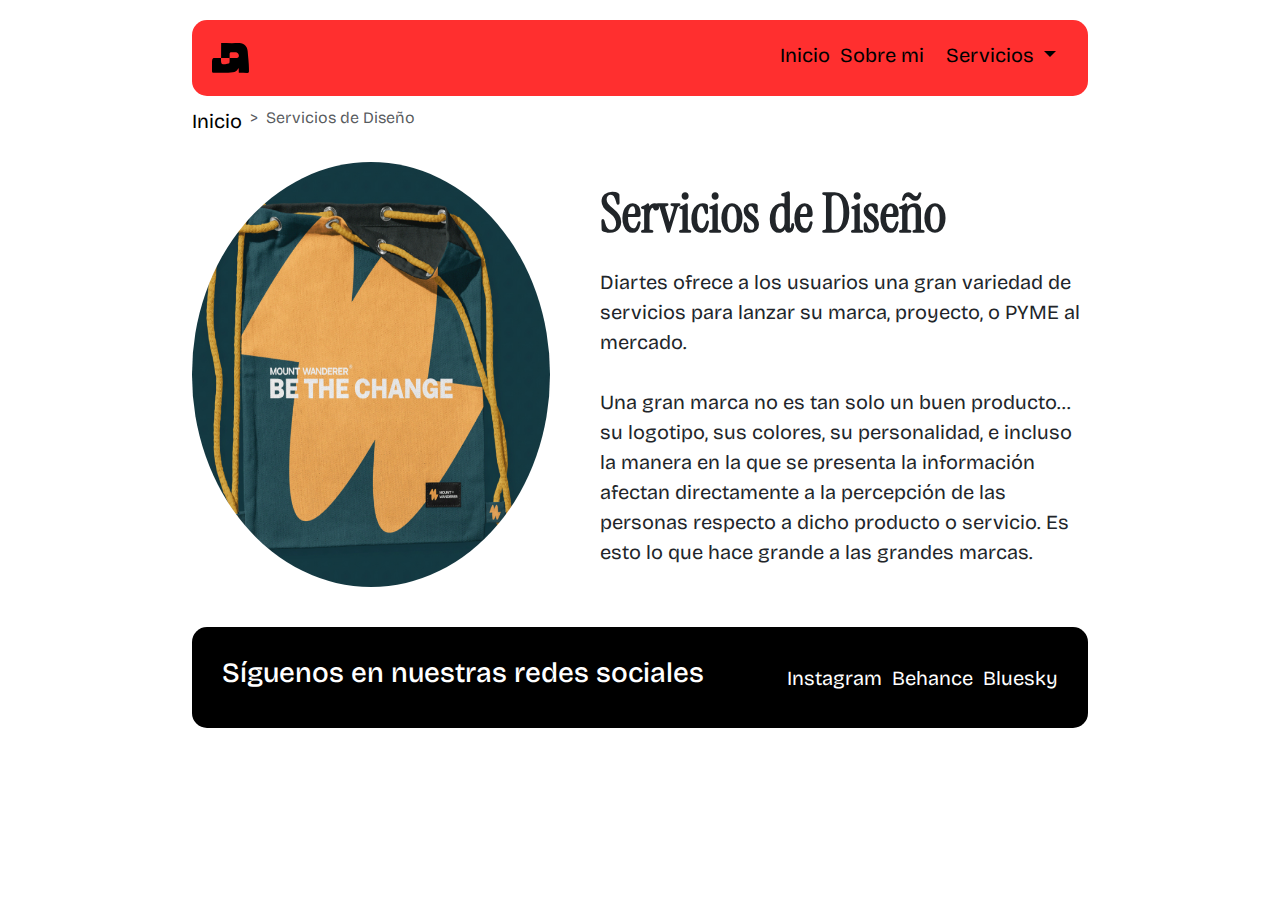
==== pages/diseno.html @ b11bd723 "First Commit" ====
<!DOCTYPE html>

<html lang="en">
<head>
    <meta charset="UTF-8">
    <meta name="viewport" content="width=device-width, initial-scale=1.0">
    <title>Servicio de Diseño</title>
    <link rel="preconnect" href="https://fonts.googleapis.com">
    <link rel="preconnect" href="https://fonts.gstatic.com" crossorigin>
    <link href="https://fonts.googleapis.com/css2?family=Instrument+Serif:ital@0;1&display=swap" rel="stylesheet">
    <link rel="preconnect" href="https://fonts.googleapis.com">
        <link rel="preconnect" href="https://fonts.gstatic.com" crossorigin>
    <link href="https://fonts.googleapis.com/css2?family=Bricolage+Grotesque:opsz,wght@12..96,200..800&display=swap" rel="stylesheet">
    <link href="https://cdn.jsdelivr.net/npm/bootstrap@5.3.3/dist/css/bootstrap.min.css" rel="stylesheet" integrity="sha384-QWTKZyjpPEjISv5WaRU9OFeRpok6YctnYmDr5pNlyT2bRjXh0JMhjY6hW+ALEwIH" crossorigin="anonymous">
    <link rel="stylesheet" href='../css/style.css'>
</head>

<body>

  <header>
    <img class="logo_header" src="../imgs/diartes_vector.svg" alt="Logo de Diartes">
    <nav>
        <ul>
          <li><a href="../index.html">Inicio</a></li>
          <li><a href="../pages/sobremi.html">Sobre mi</a></li>
            <li><div class="dropdown">
              <button class="btn dropdown-toggle" type="button" data-bs-toggle="dropdown" aria-expanded="false">
                Servicios
              </button>
              <ul class="dropdown-menu">
                <li><a class="dropdown-item" href="../pages/diseno.html">Diseño gráfico</a></li>
                <li><a class="dropdown-item" href="../pages/progweb.html">Diseño Web</a></li>
                <li><a class="dropdown-item" href="../pages/tienda.html">Tienda</a></li>
              </ul>
            </div></li>
          </ul>
      </nav>
  </header>

    <!-- Miguitas de pancito -->
    <nav style="--bs-breadcrumb-divider: '>';" aria-label="breadcrumb">
        <ol class="breadcrumb">
          <li class="breadcrumb-item"><a href="../index.html">Inicio</a></li>
          <li class="breadcrumb-item active" aria-current="page">Servicios de Diseño</li>
        </ol>
      </nav>

      <main>
        <div class="img_texto">
          <img class="img_articulo" src="../imgs/servicios/serv_diseno.jpg" alt="Imagen de Diartes">
          <div class="txt_articulo">
            <h1>Servicios de Diseño</h1>
            <p>Diartes ofrece a los usuarios una gran variedad de servicios para lanzar su marca, proyecto, o PYME al mercado. 
            <br>
            <br>
            Una gran marca no es tan solo un buen producto... su logotipo, sus colores, su personalidad, e incluso la manera en la que se presenta la información afectan directamente a la percepción de las personas respecto a dicho producto o servicio. Es esto lo que hace grande a las grandes marcas.
            </p>
          </div>
        </div>
      </main>


      <footer>
        <h3>Síguenos en nuestras redes sociales</h2>
        <nav>
            <ul>
              <li><a href="https://www.instagram.com/diartes.cl/">Instagram</a></li>
              <li><a href="https://www.behance.net/benjamnencina3">Behance</a></li>
              <li><a href="https://bsky.app/profile/bentheredoneart.bsky.social">Bluesky</a></li>
            </ul>
          </nav>
      </footer>

      <script src="https://cdn.jsdelivr.net/npm/bootstrap@5.3.3/dist/js/bootstrap.bundle.min.js" integrity="sha384-YvpcrYf0tY3lHB60NNkmXc5s9fDVZLESaAA55NDzOxhy9GkcIdslK1eN7N6jIeHz" crossorigin="anonymous"></script>

</body>

</html>
---- css/style.css ----
/* Estilos generales */

* {
    font-family: "Bricolage Grotesque", serif;
    padding: 0;
    margin: 0;
}

ul {
    list-style: none;
    padding: 0;
    margin: 0;
    display: flex;
    justify-content: end; 
    gap: 10px; 
}

nav ul li {
    display: inline;
}

body {
    background-color: white;
    margin: 20px auto;
    width: 70%;
}


/* Estilos tipográficos */

h1 {
    font-family: "Instrument Serif", serif;
    font-weight: bolder;
    font-size: 54px;
    margin: 20px 0;
}

h2 {
    font-family: "Instrument Serif", serif;
    font-weight: bolder;
    font-size: 32px;
    margin: 20px 0;
}

h3 {
    margin-right: 20px;
}

p {
    font-size: 20px;
    margin: 20px 0;
}


a {
    font-family: "Bricolage Grotesque", serif;
    text-decoration: none;
    color: black;
    font-size: 20px;
}



/* Estilos header */

header {
    display: flex;
    justify-content: space-between; 
    align-items: center; 
    background-color: rgb(255, 47, 47);
    padding: 20px;
    border-radius: 15px;
}

nav {
    text-align: center; 
}

.logo_header {
    height: 30px; /* Este número es puro ojímetro */
    filter: invert();
}

.hero_img {
    width: 100%;
}

/* Estilos footer */

footer {
    display: flex;
    justify-content: space-between; 
    align-items: center; 
    background-color: rgb(0, 0, 0);
    margin-top: 40px;
    padding: 30px;
    border-radius: 15px;
    color: white;
}

footer a {
    color: white;
}

/* Estilos categorías */

.categorias {
    display: flex;
    justify-content: space-evenly;
    gap: 4px;
}

.categorias a {
    flex: 1;
}

/* Estilos botones */

.action_button {
    background-color: rgb(255, 47, 47);
    width: 100%;
    padding: 10px 15px;
    border: none;
    border-radius: 24px;
    color: white;
    font-size: 18px;
}

.action_button:hover {
    background-color: rgb(255, 76, 76);
}

.dropdown button {
    background-color: transparent;
    border: none;
    color: black;
    font-family: "Bricolage Grotesque", serif;
    text-decoration: none;
    color: black;
    font-size: 20px;
    padding-top: 0;
}

/* Estilos páginas */

.img_texto {
    display: flex; 
}

.img_articulo {
    flex: 1; 
    max-width: 40%;
    border-radius: 100%;
}

.txt_articulo {
    flex: 1; 
    padding-left: 50px; /
}



/* Media Kuerits */

@media (max-width: 1200px) {
    .action_button {
        font-size: 16px;
    }
}


@media (max-width: 1000px) {

    body {
        background-color: white;
        margin: 20px auto;
        width: 80%;
    }

    h1 {
        font-size: 46px;
    }

    a {
        font-size: 14px;
    }

    .dropdown button {
        font-size: 14px;
    }

    .categorias {
        display: grid;
        grid-template-columns: 1fr;
        width: 100%;
        gap: 2px;
    }

    .action_button {
        width: 100%;  
        display: block;  
        text-align: center;
        font-size: 18px; 
    }

    footer h3 {
        font-size: 18px;
    }

    .img_texto {
        display: inline-block;
    }

    .img_articulo {
        width: auto;
        max-width: 60%; 
        display: block; 
        margin: 0 auto; 
    }
}



/* Elementos Bootstrao */

.breadcrumb {
    padding: 10px 0;
}
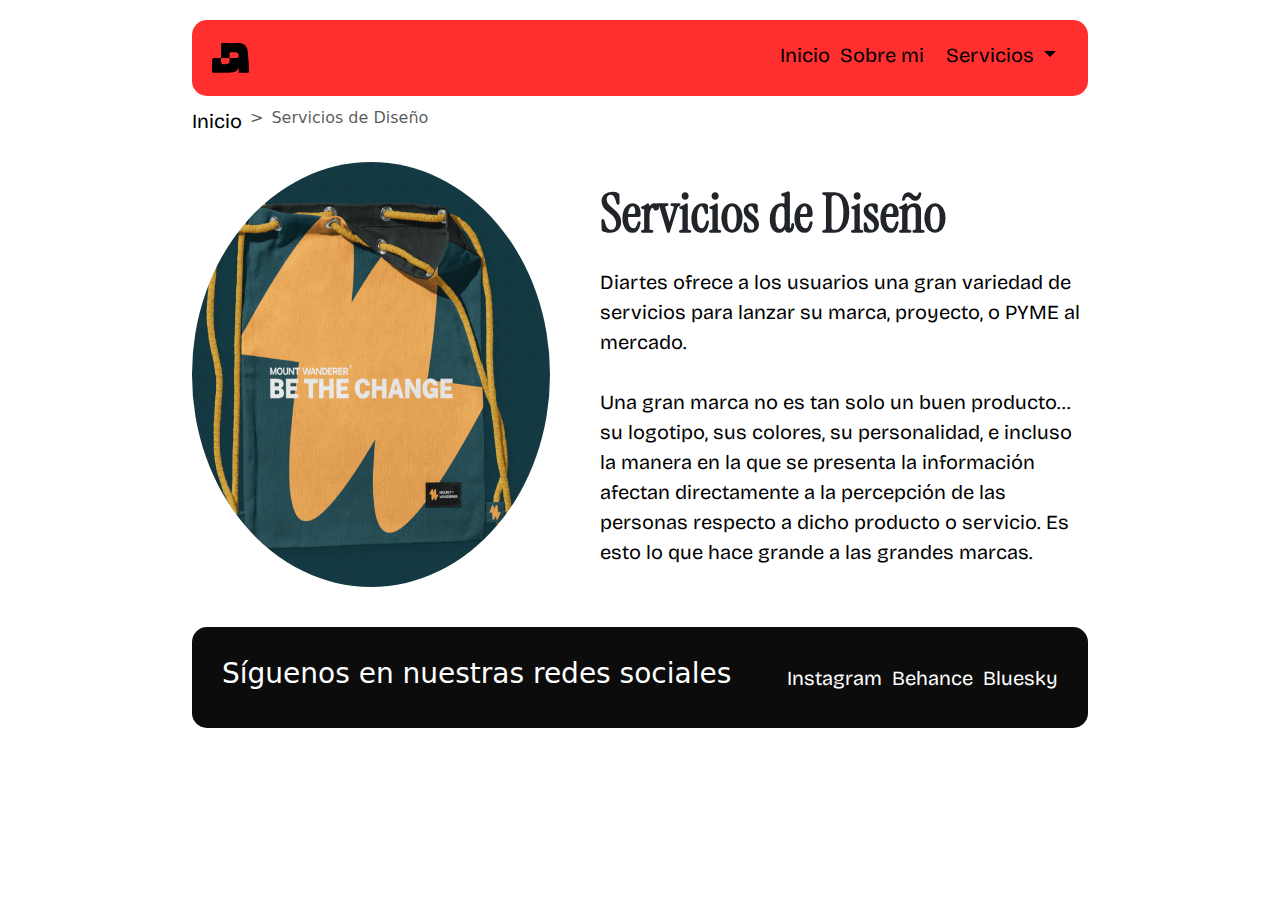
==== commit fdc26fc7: "Añadición de SCSS" ====
--- a/pages/diseno.html
+++ b/pages/diseno.html
@@ -12,7 +12,7 @@
         <link rel="preconnect" href="https://fonts.gstatic.com" crossorigin>
     <link href="https://fonts.googleapis.com/css2?family=Bricolage+Grotesque:opsz,wght@12..96,200..800&display=swap" rel="stylesheet">
     <link href="https://cdn.jsdelivr.net/npm/bootstrap@5.3.3/dist/css/bootstrap.min.css" rel="stylesheet" integrity="sha384-QWTKZyjpPEjISv5WaRU9OFeRpok6YctnYmDr5pNlyT2bRjXh0JMhjY6hW+ALEwIH" crossorigin="anonymous">
-    <link rel="stylesheet" href='../css/style.css'>
+    <link rel="stylesheet" href='../css/styles.css'>
 </head>
 
 <body>
--- a/css/styles.css
+++ b/css/styles.css
@@ -0,0 +1,172 @@
+/* styles.scss */
+h1, h2 {
+  font-family: "Instrument Serif", serif;
+  font-weight: bolder;
+}
+
+h1 {
+  font-size: 54px;
+  margin: 20px 0;
+}
+
+h2 {
+  font-size: 32px;
+  margin: 20px 0;
+}
+
+h3 {
+  margin-right: 20px;
+}
+
+p, a {
+  font-family: "Bricolage Grotesque", serif;
+  font-size: 20px;
+  margin: 20px 0;
+  text-decoration: none;
+  color: black;
+}
+
+header {
+  display: flex;
+  justify-content: space-between;
+  align-items: center;
+  flex-direction: row;
+  background-color: rgb(255, 47, 47);
+  padding: 20px;
+  border-radius: 15px;
+}
+
+nav {
+  text-align: center;
+}
+nav ul {
+  list-style: none;
+  padding: 0;
+  margin: 0;
+  display: flex;
+  justify-content: end;
+  gap: 10px;
+}
+nav ul li {
+  display: inline;
+}
+
+.logo_header {
+  height: 30px;
+  filter: invert(1);
+}
+
+.hero_img {
+  width: 100%;
+}
+
+footer {
+  display: flex;
+  justify-content: space-between;
+  align-items: center;
+  flex-direction: row;
+  background-color: rgb(12, 12, 12);
+  margin-top: 40px;
+  padding: 30px;
+  border-radius: 15px;
+  color: white;
+}
+footer a {
+  color: white;
+}
+
+@media (max-width: 1200px) {
+  .action_button {
+    font-size: 16px;
+  }
+}
+@media (max-width: 1000px) {
+  body {
+    width: 80%;
+  }
+  h1 {
+    font-size: 46px;
+  }
+  a, .dropdown button {
+    font-size: 14px;
+  }
+  .action_button {
+    text-align: center;
+    font-size: 18px;
+  }
+  footer h3 {
+    font-size: 18px;
+  }
+  .img_texto {
+    display: inline-block;
+  }
+  .img_articulo {
+    max-width: 60%;
+    display: block;
+    margin: 0 auto;
+  }
+}
+/* Estilos generales */
+body {
+  background-color: white;
+  margin: 20px auto;
+  width: 70%;
+}
+
+ul {
+  list-style: none;
+  padding: 0;
+  margin: 0;
+  display: flex;
+  justify-content: end;
+  gap: 10px;
+}
+
+nav ul li {
+  display: inline;
+}
+
+/* Botones */
+.action_button {
+  background-color: rgb(255, 47, 47);
+  width: 100%;
+  padding: 10px 15px;
+  border: none;
+  border-radius: 24px;
+  color: white;
+  font-size: 18px;
+}
+.action_button:hover {
+  background-color: #c80000;
+}
+
+.dropdown button {
+  background-color: transparent;
+  border: none;
+  color: black;
+  font-family: "Bricolage Grotesque", serif;
+  font-size: 20px;
+  padding-top: 0;
+}
+
+/* Layout */
+.img_texto {
+  display: flex;
+}
+
+.img_articulo {
+  flex: 1;
+  max-width: 40%;
+  border-radius: 100%;
+}
+
+.txt_articulo {
+  flex: 1;
+  padding-left: 50px;
+}
+
+.breadcrumb {
+  padding: 10px 0;
+}
+
+/*# sourceMappingURL=styles.css.map */
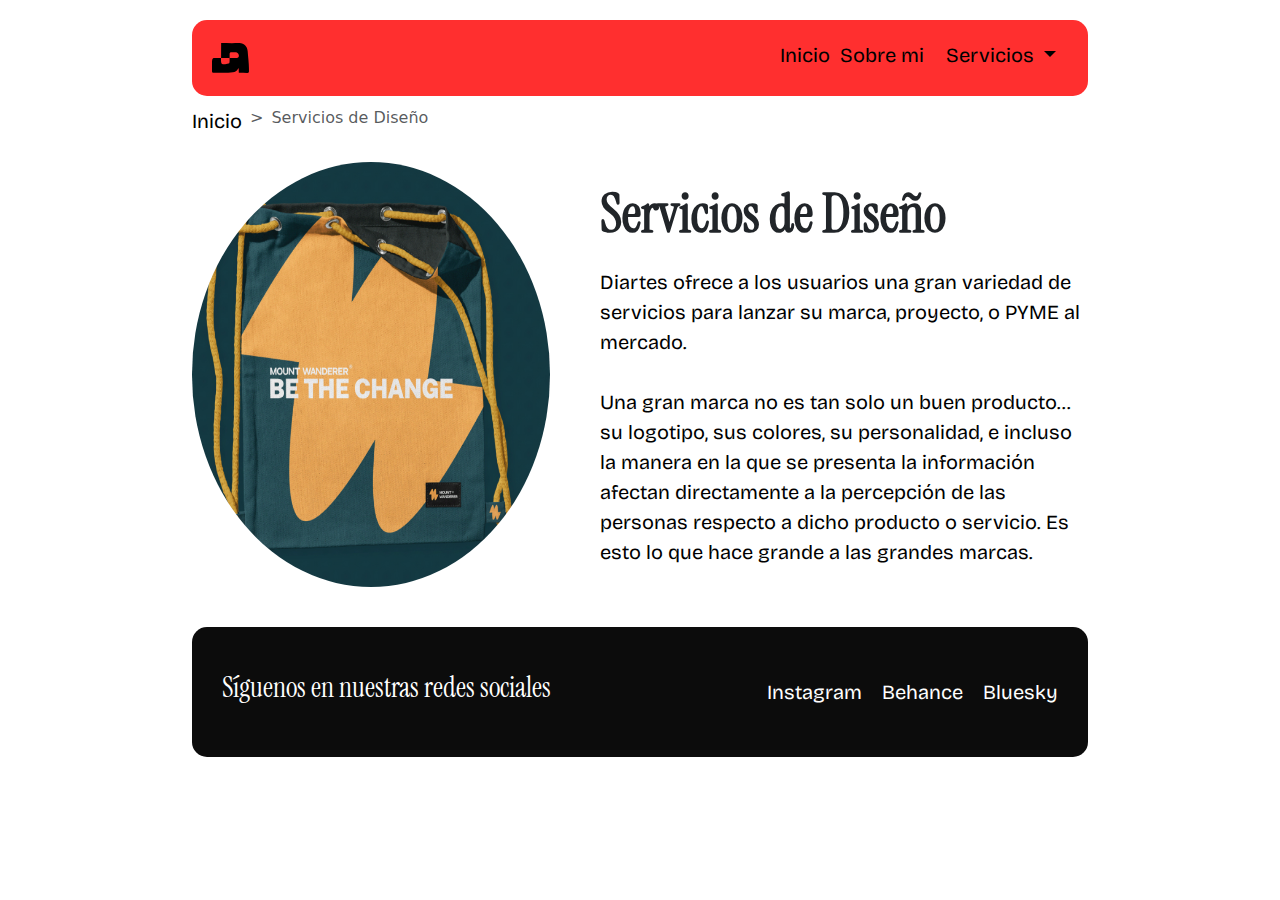
==== commit 370482cf: "Añadición de SCSS + Animación" ====
--- a/pages/diseno.html
+++ b/pages/diseno.html
@@ -64,9 +64,9 @@
         <h3>Síguenos en nuestras redes sociales</h2>
         <nav>
             <ul>
-              <li><a href="https://www.instagram.com/diartes.cl/">Instagram</a></li>
-              <li><a href="https://www.behance.net/benjamnencina3">Behance</a></li>
-              <li><a href="https://bsky.app/profile/bentheredoneart.bsky.social">Bluesky</a></li>
+              <li><a class="redsocial" href="https://www.instagram.com/diartes.cl/">Instagram</a></li>
+              <li><a class="redsocial" href="https://www.behance.net/benjamnencina3">Behance</a></li>
+              <li><a class="redsocial" href="https://bsky.app/profile/bentheredoneart.bsky.social">Bluesky</a></li>
             </ul>
           </nav>
       </footer>
--- a/css/styles.css
+++ b/css/styles.css
@@ -15,6 +15,7 @@
 }
 
 h3 {
+  font-family: "Instrument Serif", serif;
   margin-right: 20px;
 }
 
@@ -73,6 +74,14 @@
 }
 footer a {
   color: white;
+  padding-left: 10px;
+}
+footer .redsocial {
+  display: inline-block;
+  transition: transform 0.5s ease;
+}
+footer .redsocial:hover {
+  transform: scale(1.1);
 }
 
 @media (max-width: 1200px) {
@@ -84,11 +93,15 @@
   body {
     width: 80%;
   }
+  .categorias {
+    flex-direction: column;
+  }
   h1 {
     font-size: 46px;
   }
   a, .dropdown button {
     font-size: 14px;
+    margin: 2px;
   }
   .action_button {
     text-align: center;
@@ -106,8 +119,29 @@
     margin: 0 auto;
   }
 }
+@keyframes aparecer {
+  from {
+    opacity: 0;
+    transform: translateY(20px);
+    filter: blur(10px);
+  }
+  to {
+    opacity: 1;
+    transform: translateY(0);
+    filter: blur(0);
+  }
+}
+@keyframes subir {
+  from {
+    transform: translateY(0px);
+  }
+  to {
+    transform: translateY(-10px);
+  }
+}
 /* Estilos generales */
 body {
+  animation: aparecer 0.8s ease-out;
   background-color: white;
   margin: 20px auto;
   width: 70%;
@@ -124,6 +158,15 @@
 
 nav ul li {
   display: inline;
+}
+
+.categorias {
+  display: flex;
+  gap: 2px;
+}
+
+a {
+  flex: 1;
 }
 
 /* Botones */
@@ -139,6 +182,9 @@
 .action_button:hover {
   background-color: #c80000;
 }
+.action_button:hover {
+  animation: subir 0.5s ease forwards;
+}
 
 .dropdown button {
   background-color: transparent;
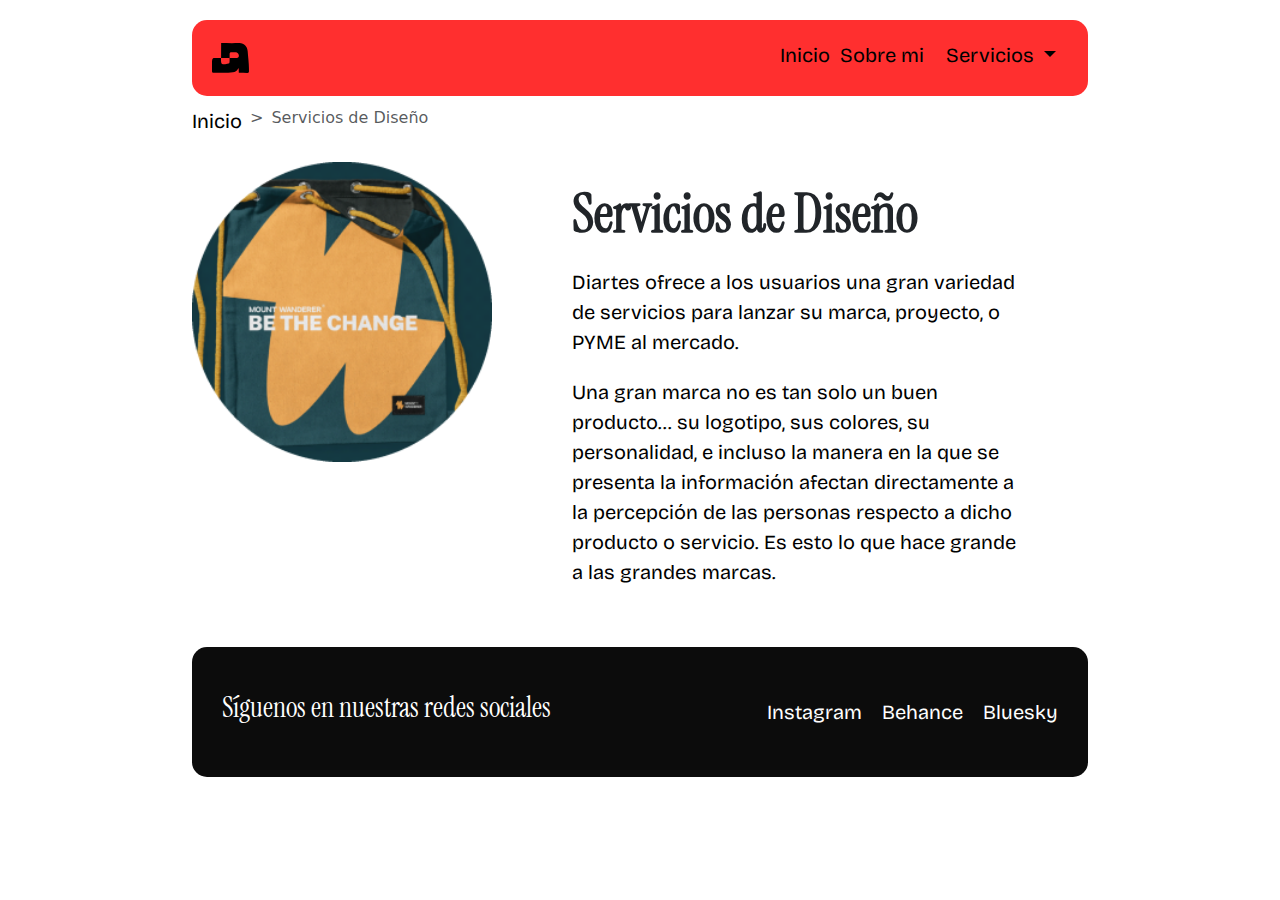
==== commit 12bf2653: "Corrección Mediaqueries" ====
--- a/pages/diseno.html
+++ b/pages/diseno.html
@@ -47,14 +47,12 @@
 
       <main>
         <div class="img_texto">
-          <img class="img_articulo" src="../imgs/servicios/serv_diseno.jpg" alt="Imagen de Diartes">
+          <img class="img_articulo" src="../imgs/servicios/diesno.png" alt="Imagen de Diartes">
           <div class="txt_articulo">
             <h1>Servicios de Diseño</h1>
-            <p>Diartes ofrece a los usuarios una gran variedad de servicios para lanzar su marca, proyecto, o PYME al mercado. 
-            <br>
-            <br>
-            Una gran marca no es tan solo un buen producto... su logotipo, sus colores, su personalidad, e incluso la manera en la que se presenta la información afectan directamente a la percepción de las personas respecto a dicho producto o servicio. Es esto lo que hace grande a las grandes marcas.
-            </p>
+            <p>Diartes ofrece a los usuarios una gran variedad de servicios para lanzar su marca, proyecto, o PYME al mercado.</p> 
+
+            <p>Una gran marca no es tan solo un buen producto... su logotipo, sus colores, su personalidad, e incluso la manera en la que se presenta la información afectan directamente a la percepción de las personas respecto a dicho producto o servicio. Es esto lo que hace grande a las grandes marcas.</p>
           </div>
         </div>
       </main>
--- a/css/styles.css
+++ b/css/styles.css
@@ -111,12 +111,20 @@
     font-size: 18px;
   }
   .img_texto {
-    display: inline-block;
-  }
-  .img_articulo {
-    max-width: 60%;
-    display: block;
-    margin: 0 auto;
+    flex-direction: column;
+  }
+  .img_texto .img_articulo {
+    min-width: 15%;
+    height: auto;
+    margin: auto;
+  }
+  .img_texto .txt_articulo {
+    min-width: 90%;
+  }
+}
+@media (max-width: 600px) {
+  p {
+    font-size: 16px;
   }
 }
 @keyframes aparecer {
@@ -199,16 +207,13 @@
 .img_texto {
   display: flex;
 }
-
-.img_articulo {
-  flex: 1;
-  max-width: 40%;
-  border-radius: 100%;
-}
-
-.txt_articulo {
-  flex: 1;
-  padding-left: 50px;
+.img_texto .img_articulo {
+  width: auto;
+  height: 300px;
+}
+.img_texto .txt_articulo {
+  padding-left: 80px;
+  width: 60%;
 }
 
 .breadcrumb {
